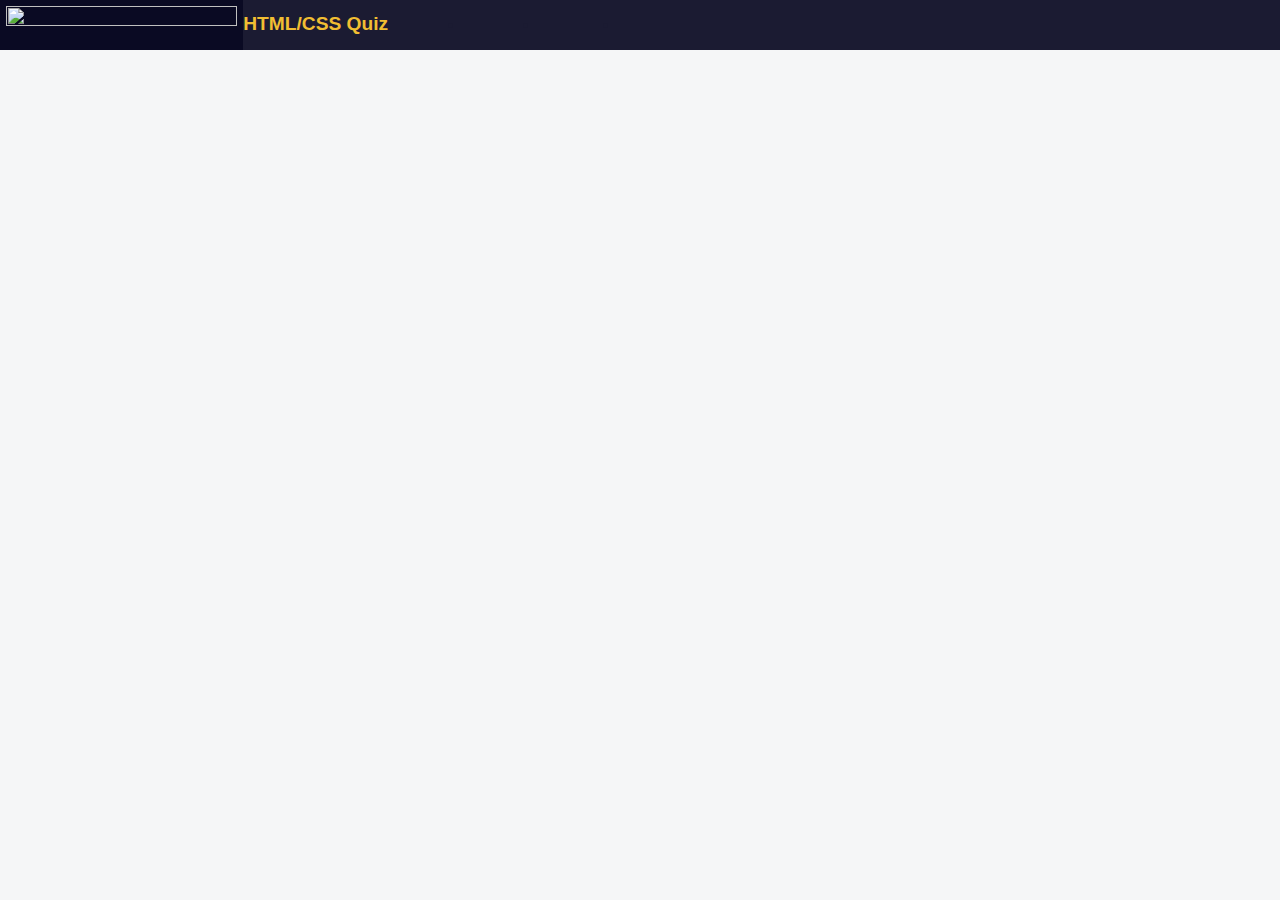
==== responsive-web-design/learn-accessibility-by-building-a-quiz/index.html @ 1be07bb9 "Initial commit" ====
<!DOCTYPE html>
<html lang="en">
  <head>
    <meta charset="UTF-8" />
    <meta name="viewport" content="width=device-width, initial-scale=1.0" />
    <meta name="description" content="freeCodeCamp Accessibility Quiz practice project" />
    <title>Accessibility Quiz</title>
    <link rel="stylesheet" href="styles.css" />
  </head>
  <body>
    <header>
      <img id="logo" src="https://cdn.freecodecamp.org/platform/universal/fcc_primary.svg">
      <h1>HTML/CSS Quiz</h1>
      <nav>
        <ul>
          <li><a>INFO</a></li>
          <li><a>HTML</a></li>
          <li><a>CSS</a></li>
        </ul>
      </nav>
    </header>
    <main>
      <form method="post" action="https://freecodecamp.org/practice-project/accessibility-quiz">
        <section></section>
        <section></section>
        <section></section>
      </form>
    </main>
  </body>
</html>
---- responsive-web-design/learn-accessibility-by-building-a-quiz/styles.css ----
body {
  background: #f5f6f7;
  color: #1b1b32;
  font-family: Helvetica;
  margin: 0;
}

header {
  width: 100%;
  height: 50px;
  background-color: #1b1b32;
  display: flex;
}

#logo {
  width: max(100px, 18vw);
  background-color: #0a0a23;
  aspect-ratio: 35 / 4;
  padding: 0.4rem;
}

h1 {
  color: #f1be32;
  font-size: min(5vw, 1.2em);
}

nav {
  width: 50%;
  max-width: 300px;
  height: 50px;
}

nav > ul {
  display: flex;
  justify-content: space-evenly;
}
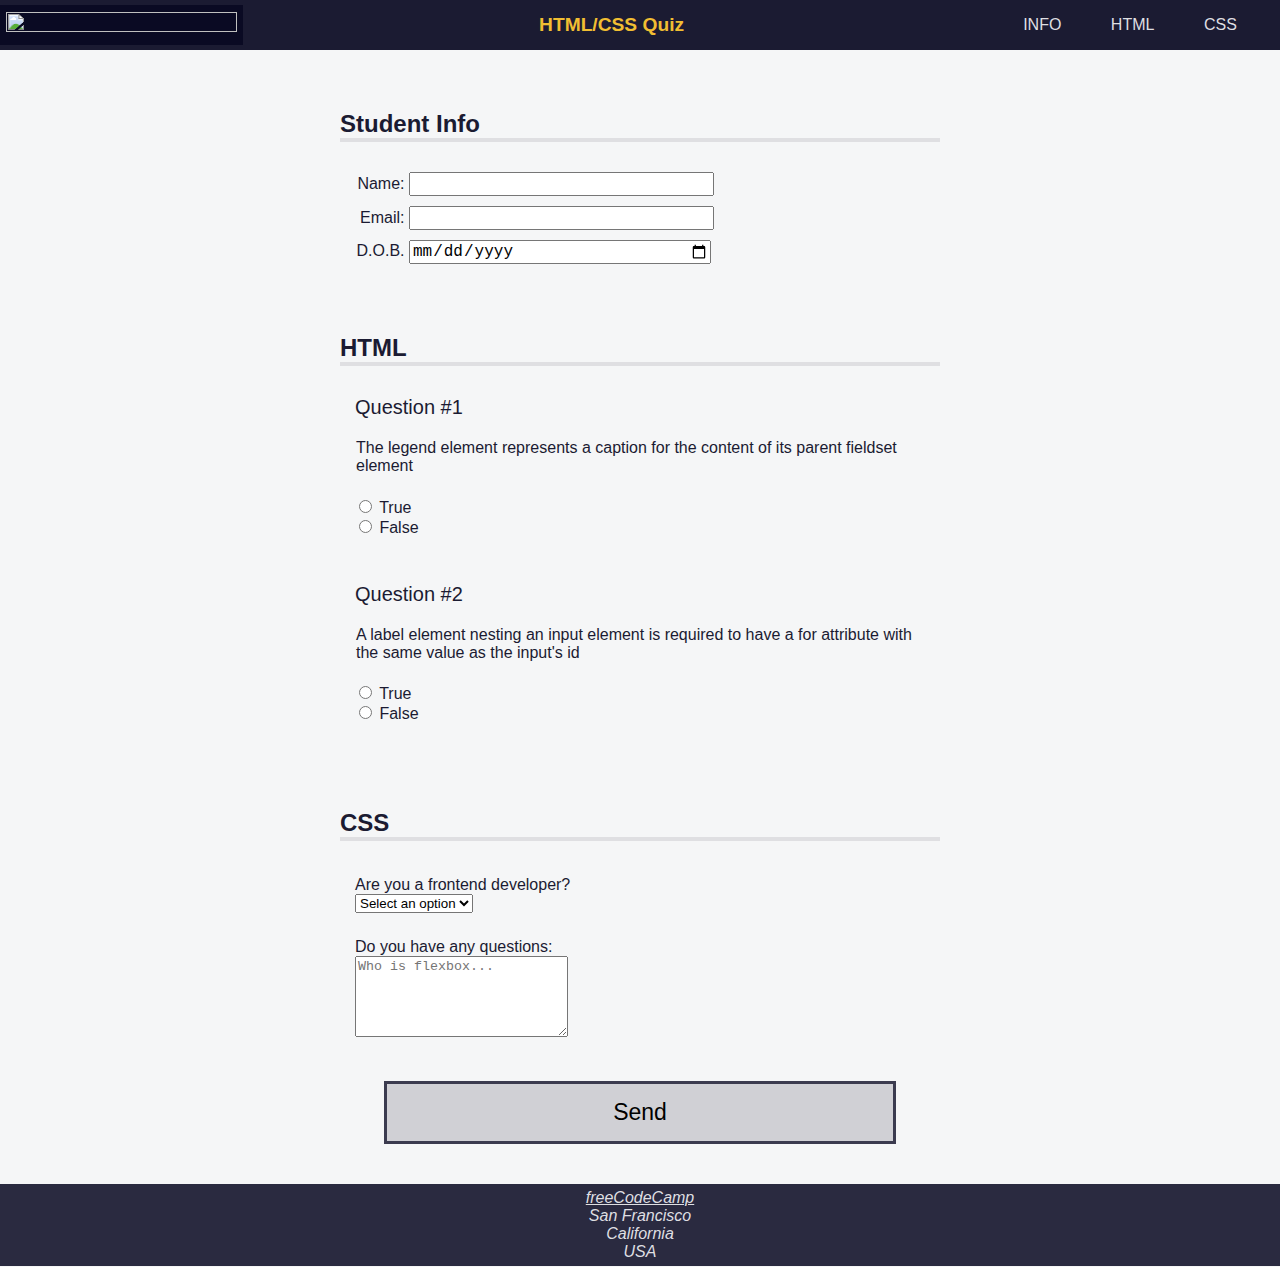
==== commit c4ada247: "Add Accessibility Quiz" ====
--- a/responsive-web-design/learn-accessibility-by-building-a-quiz/index.html
+++ b/responsive-web-design/learn-accessibility-by-building-a-quiz/index.html
@@ -1,30 +1,127 @@
 <!DOCTYPE html>
 <html lang="en">
-  <head>
-    <meta charset="UTF-8" />
-    <meta name="viewport" content="width=device-width, initial-scale=1.0" />
-    <meta name="description" content="freeCodeCamp Accessibility Quiz practice project" />
-    <title>Accessibility Quiz</title>
-    <link rel="stylesheet" href="styles.css" />
-  </head>
-  <body>
-    <header>
-      <img id="logo" src="https://cdn.freecodecamp.org/platform/universal/fcc_primary.svg">
-      <h1>HTML/CSS Quiz</h1>
-      <nav>
-        <ul>
-          <li><a>INFO</a></li>
-          <li><a>HTML</a></li>
-          <li><a>CSS</a></li>
-        </ul>
-      </nav>
-    </header>
-    <main>
-      <form method="post" action="https://freecodecamp.org/practice-project/accessibility-quiz">
-        <section></section>
-        <section></section>
-        <section></section>
-      </form>
-    </main>
-  </body>
+
+<head>
+  <meta charset="UTF-8" />
+  <meta name="viewport" content="width=device-width, initial-scale=1.0" />
+  <meta name="description" content="freeCodeCamp Accessibility Quiz practice project" />
+  <title>Accessibility Quiz</title>
+  <link rel="stylesheet" href="styles.css" />
+</head>
+
+<body>
+  <header>
+    <img id="logo" src="https://cdn.freecodecamp.org/platform/universal/fcc_primary.svg">
+    <h1>HTML/CSS Quiz</h1>
+    <nav>
+      <ul>
+        <li><a href="#student-info" accesskey="i">INFO</a></li>
+        <li><a href="#html-questions" accesskey="h">HTML</a></li>
+        <li><a href="#css-questions" accesskey="c">CSS</a></li>
+      </ul>
+    </nav>
+  </header>
+  <main>
+    <form method="post" action="https://freecodecamp.org/practice-project/accessibility-quiz">
+      <section role="region" aria-labelledby="student-info">
+        <h2 id="student-info">Student Info</h2>
+        <div class="info">
+          <label for="student-name">Name:</label>
+          <input type="text" name="student-name" id="student-name" />
+        </div>
+        <div class="info">
+          <label for="student-email">Email:</label>
+          <input type="email" name="student-email" id="student-email" />
+        </div>
+        <div class="info">
+          <label for="birth-date">D.O.B.<span class="sr-only">(Date of Birth)</span></label>
+          <input type="date" name="birth-date" id="birth-date" />
+        </div>
+      </section>
+      <section role="region" aria-labelledby="html-questions">
+        <h2 id="html-questions">HTML</h2>
+        <div class="question-block">
+          <p>1</p>
+          <fieldset class="question" name="html-question-one">
+            <legend>
+              The legend element represents a caption for the content of its
+              parent fieldset element
+            </legend>
+            <ul class="answers-list">
+              <li>
+                <label for="q1-a1">
+                  <input type="radio" id="q1-a1" name="q1" value="true" />
+                  True
+                </label>
+              </li>
+              <li>
+                <label for="q1-a2">
+                  <input type="radio" id="q1-a2" name="q1" value="false" />
+                  False
+                </label>
+              </li>
+            </ul>
+          </fieldset>
+        </div>
+        <div class="question-block">
+          <p>2</p>
+          <fieldset class="question" name="html-question-two">
+            <legend>
+              A label element nesting an input element is required to have a
+              for attribute with the same value as the input's id
+            </legend>
+            <ul class="answers-list">
+              <li>
+                <label for="q2-a1">
+                  <input type="radio" id="q2-a1" name="q2" value="true" />
+                  True
+                </label>
+              </li>
+              <li>
+                <label for="q2-a2">
+                  <input type="radio" id="q2-a2" name="q2" value="false" />
+                  False
+                </label>
+              </li>
+            </ul>
+          </fieldset>
+        </div>
+      </section>
+      <section role="region" aria-labelledby="css-questions">
+        <h2 id="css-questions">CSS</h2>
+        <div class="formrow">
+          <div class="question-block">
+            <label for="customer">Are you a frontend developer?</label>
+          </div>
+          <div class="answer">
+            <select name="customer" id="customer" required>
+              <option value="">Select an option</option>
+              <option value="yes">Yes</option>
+              <option value="no">No</option>
+            </select>
+          </div>
+          <div class="question-block">
+            <label for="css-questions">Do you have any questions:</label>
+          </div>
+          <div class="answer">
+            <textarea id="css-questions" name="css-questions" rows="5" cols="24"
+              placeholder="Who is flexbox..."></textarea>
+          </div>
+        </div>
+      </section>
+      <button type="submit">Send</button>
+    </form>
+  </main>
+
+  <footer>
+    <address>
+      <a href="https://freecodecamp.org">freeCodeCamp</a><br />
+      San Francisco<br />
+      California<br />
+      USA
+    </address>
+  </footer>
+
+</body>
+
 </html>--- a/responsive-web-design/learn-accessibility-by-building-a-quiz/styles.css
+++ b/responsive-web-design/learn-accessibility-by-building-a-quiz/styles.css
@@ -1,3 +1,9 @@
+@media (prefers-reduced-motion: no-preference) {
+  * {
+    scroll-behavior: smooth;
+  }
+}
+
 body {
   background: #f5f6f7;
   color: #1b1b32;
@@ -10,6 +16,10 @@
   height: 50px;
   background-color: #1b1b32;
   display: flex;
+  justify-content: space-between;
+  align-items: center;
+  position: fixed;
+  top: 0;
 }
 
 #logo {
@@ -22,6 +32,17 @@
 h1 {
   color: #f1be32;
   font-size: min(5vw, 1.2em);
+  text-align: center;
+}
+
+main {
+  padding-top: 50px;
+}
+
+section {
+  width: 80%;
+  margin: 0 auto 10px auto;
+  max-width: 600px;
 }
 
 nav {
@@ -30,7 +51,139 @@
   height: 50px;
 }
 
-nav > ul {
+nav>ul {
   display: flex;
   justify-content: space-evenly;
+  flex-wrap: wrap;
+  align-items: center;
+  padding-inline-start: 0;
+  margin-block: 0;
+  height: 100%;
+}
+
+nav>ul>li {
+  color: #dfdfe2;
+  margin: 0 0.2rem;
+  padding: 0.2rem;
+  display: block;
+}
+
+nav>ul>li:hover {
+  background-color: #dfdfe2;
+  color: #1b1b32;
+  cursor: pointer;
+}
+
+li>a {
+  color: inherit;
+  text-decoration: none;
+}
+
+h1,
+h2 {
+  font-family: Verdana, Geneva, Tahoma, sans-serif;
+}
+
+h2 {
+  border-bottom: 4px solid #dfdfe2;
+  margin-top: 0;
+  padding-top: 60px;
+}
+
+.info {
+  padding: 10px 0 0 5px;
+}
+
+.formrow {
+  margin-top: 30px;
+  padding: 0 15px;
+}
+
+input {
+  font-size: 16px;
+}
+
+.info input,
+.info label {
+  display: inline-block;
+}
+
+.info label {
+  text-align: right;
+}
+
+.info input {
+  width: 50%;
+  text-align: left;
+}
+
+.info label {
+  width: 10%;
+  min-width: 55px;
+}
+
+.question-block {
+  text-align: left;
+  display: block;
+  width: 100%;
+  margin-top: 20px;
+  padding-top: 5px;
+}
+
+p {
+  margin-top: 5px;
+  padding-left: 15px;
+  font-size: 20px;
+}
+
+p::before {
+  content: "Question #";
+}
+
+.question {
+  border: none;
+  padding-bottom: 0;
+}
+
+.answers-list {
+  list-style: none;
+  padding: 0;
+}
+
+button {
+  display: block;
+  margin: 40px auto;
+  width: 40%;
+  padding: 15px;
+  font-size: 23px;
+  background: #d0d0d5;
+  border: 3px solid #3b3b4f;
+}
+
+footer {
+  background-color: #2a2a40;
+  display: flex;
+  justify-content: center;
+}
+
+footer,
+footer a {
+  color: #dfdfe2;
+}
+
+address {
+  text-align: center;
+  padding: 0.3em;
+}
+
+.sr-only {
+  position: absolute;
+  width: 1px;
+  height: 1px;
+  padding: 0;
+  margin: -1px;
+  overflow: hidden;
+  clip: rect(0, 0, 0, 0);
+  white-space: nowrap;
+  border: 0;
 }